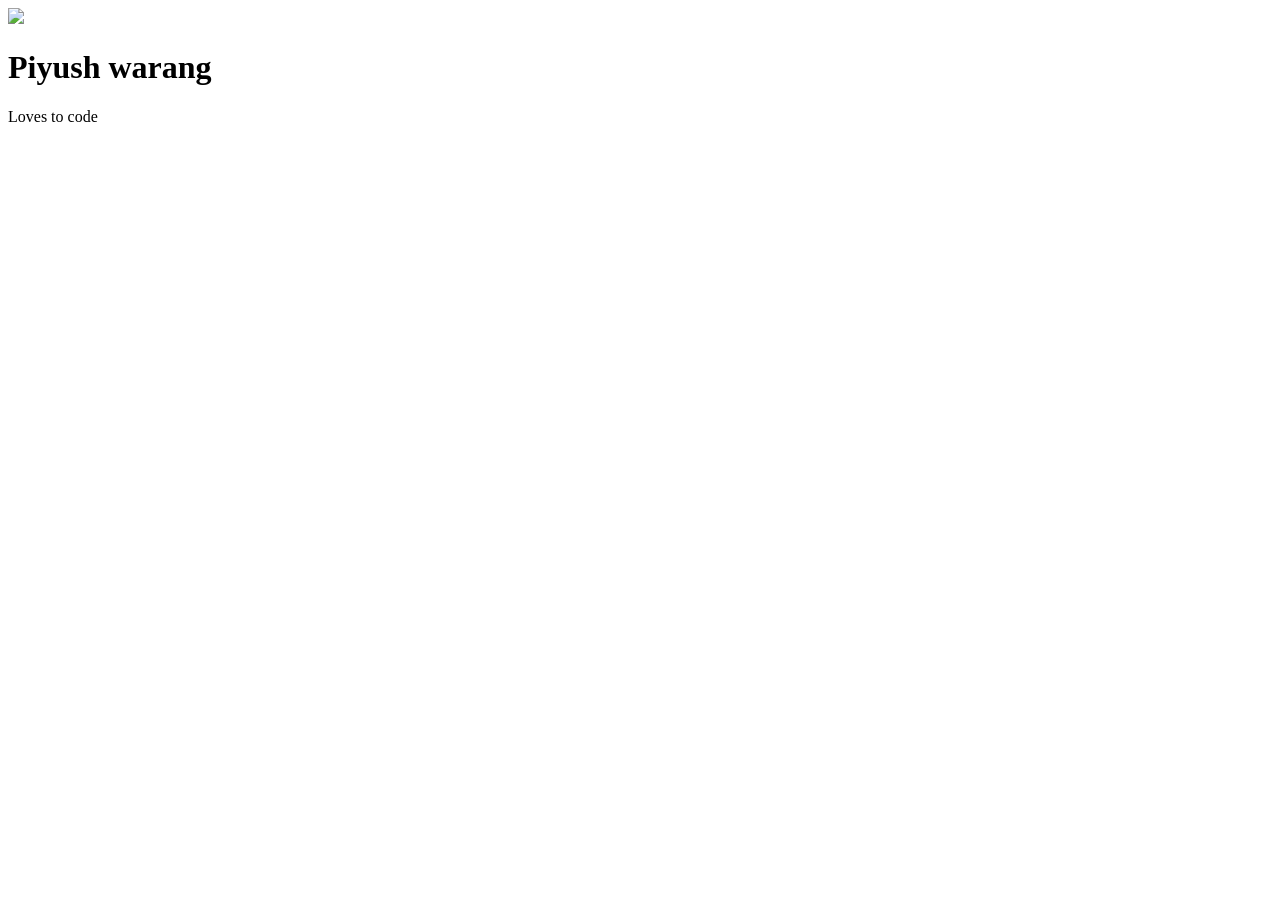
==== index.html @ 8f066715 "renamed the file" ====
<!DOCTYPE html>
<html> 
    <html></html>
     
    <body><img src = "https://github.com/hackclub/dinosaurs/raw/main/smart_dinosaur_docs.png"/>
        <h1> Piyush warang</h1> 
    <p> Loves to code</p>
    <head><link ref="stylesheet" href="style.css"/></head>
    </body>
     
</html>
<body> </body>
---- style.css ----
img {
    width: 200px;
}
body {
    text-align: center:
    font-family: 'Arial'
    background: azure;
    color: purple;
}
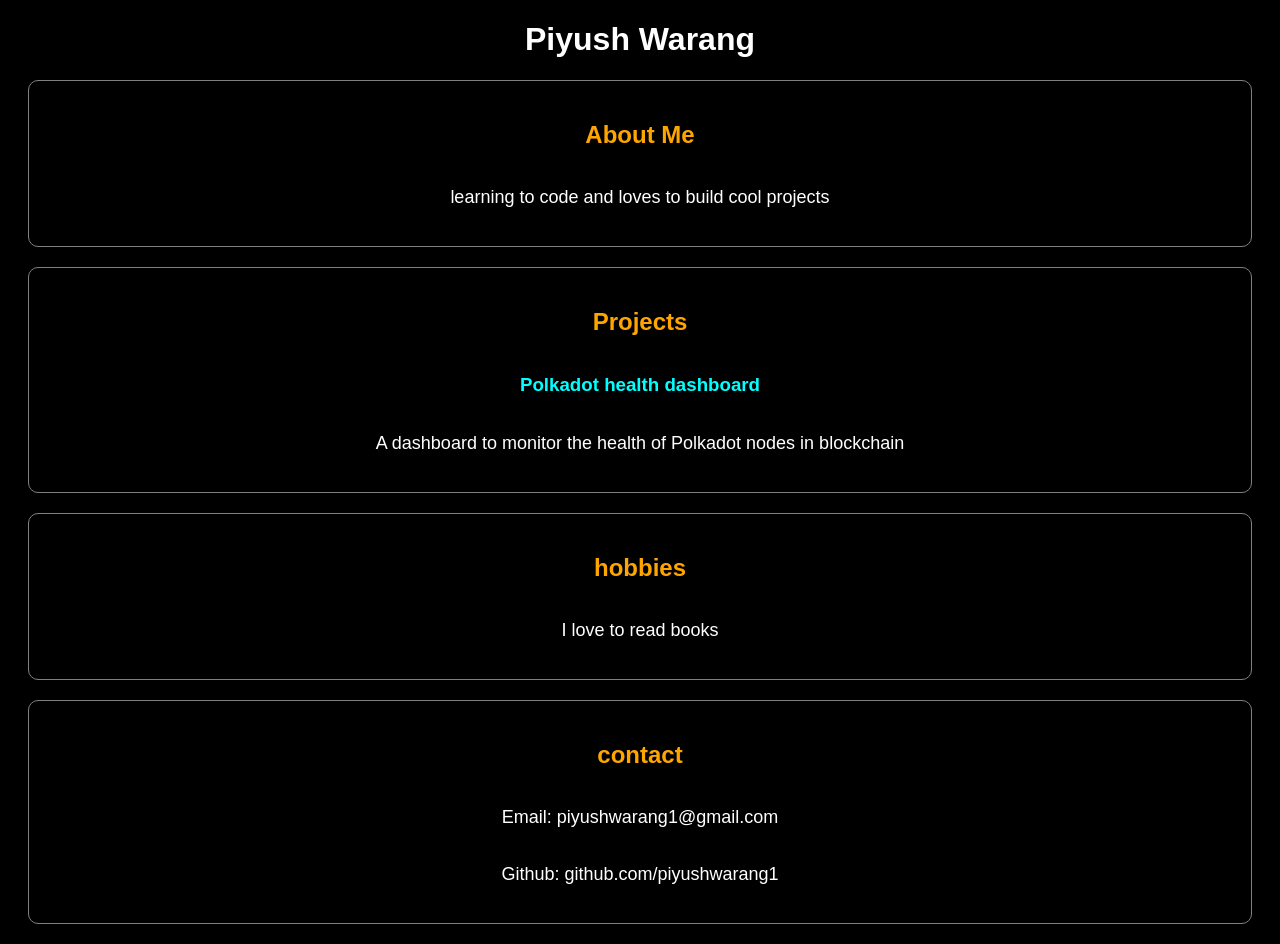
==== commit 6f34127e: "Updated the ui" ====
--- a/index.html
+++ b/index.html
@@ -1,12 +1,32 @@
 <!DOCTYPE html>
-<html> 
-    <html></html>
-     
-    <body><img src = "https://github.com/hackclub/dinosaurs/raw/main/smart_dinosaur_docs.png"/>
-        <h1> Piyush warang</h1> 
-    <p> Loves to code</p>
-    <head><link ref="stylesheet" href="style.css"/></head>
+<html>
+    <head>
+        <title>Piyush Warang's Personal website</title>
+        <link rel="stylesheet" href="style.css">
+    </head>
+    <body>
+
+        <h1>Piyush Warang</h1>
+        <div class="about">
+        <h2>About Me</h2>
+        <p>learning to code and loves to build cool projects</p>
+        </div>
+
+        <div class="projects">
+            <h2>Projects</h2>
+            <h3>Polkadot health dashboard</h3>
+            <p> A dashboard to monitor the health of Polkadot nodes in blockchain</p>
+        </div >
+
+        <div class="hobbies">
+        <h2>hobbies</h2>
+        <p> I love to read books</p>
+        </div>
+
+        <div class="contact">
+        <h2>contact</h2>
+        <p>Email: piyushwarang1@gmail.com</p>
+        <p>Github: github.com/piyushwarang1</p>
+        </div>
     </body>
-     
-</html>
-<body> </body>+</html>
--- a/style.css
+++ b/style.css
@@ -1,9 +1,44 @@
-img {
-    width: 200px;
+body{
+    background-color: black;
+    color: white;
+    font-family: Arial;
+    
+   
+    
 }
-body {
-    text-align: center:
-    font-family: 'Arial'
-    background: azure;
-    color: purple;
+h1{
+    color: cyam;
+    text-align: center;
+}
+
+h2{
+    color: orange;
+    text-align: center;
+}
+
+p{
+    font-size: 18px;
+    text-align: center;
+}
+
+h3{
+    color:aqua;
+    text-align: center;
+}
+ 
+.about,.projects,.hobbies,.contact{
+    margin: 20px;
+    padding: 20px;
+    border: 1px solid gray;
+    border-radius: 10px;
+    display: flex;
+    flex-direction: column;
+    align-items: center;
+}
+
+.project-card{
+    background-color: brown;
+    padding:10px;
+    border-radius: 8px;
+    margin-top: 10px;
 }
